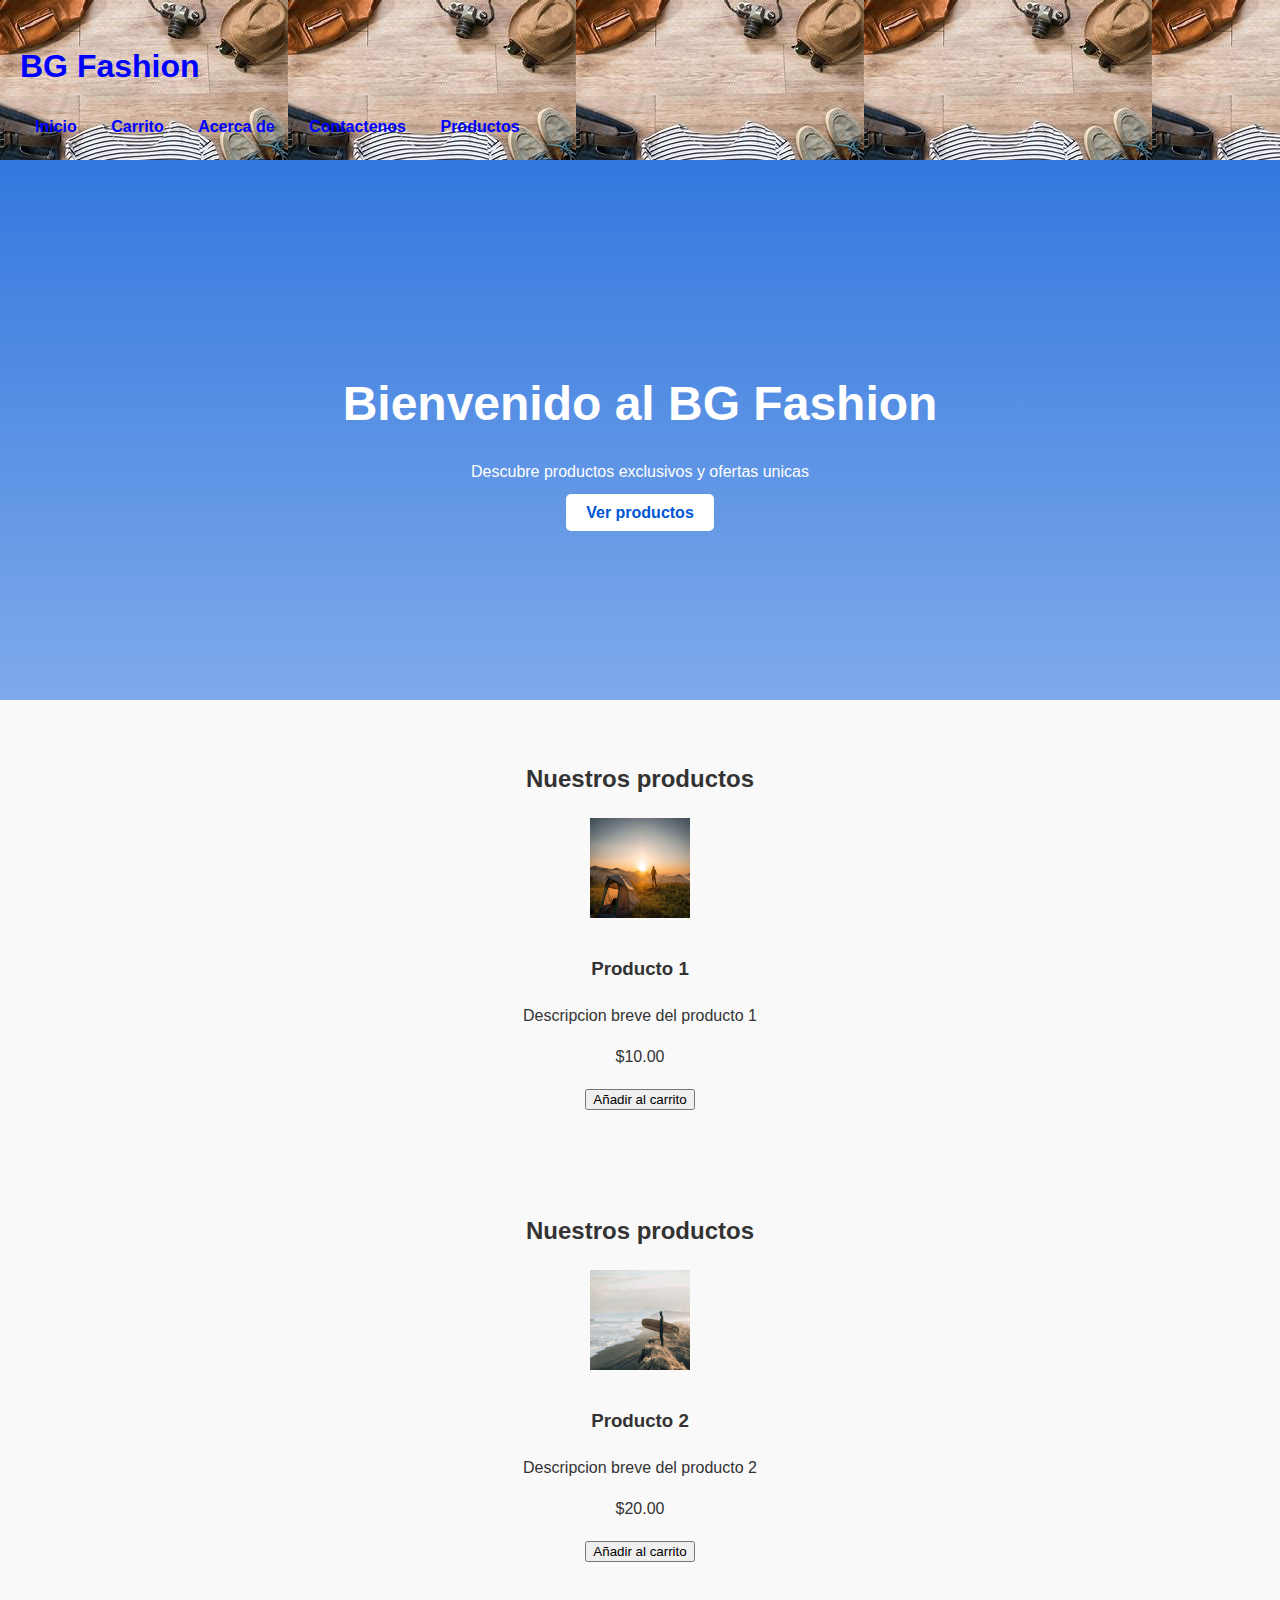
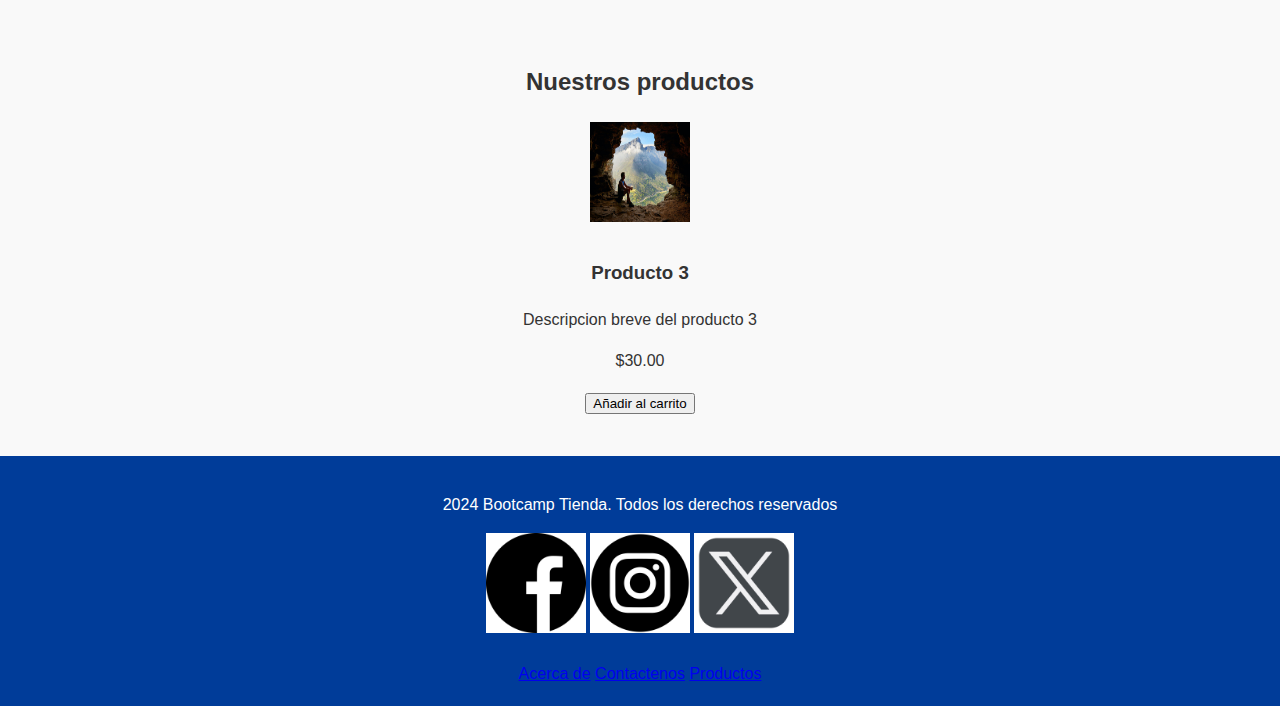
==== index.html @ 6d54215e "actualizar general" ====
<!DOCTYPE html>
<html lang="en">
<head>
    <meta charset="UTF-8">
    <meta name="viewport" content="width=device-width, initial-scale=1.0">
    <title>BG Fashion</title>
    <link rel="stylesheet" href="./assets/css/style.css">
</head>
 
<body>
    <header class="header">
        <div class="header-content">
        <h1>BG Fashion</h1>
            <nav>
                <a href="index.html">Inicio</a>
                <a href="carrito.html">Carrito</a>
                <a href="acerca.html">Acerca de</a>
                <a href="contacto.html">Contactenos</a>
                <a href="productos.html">Productos</a>
            </nav>
        </div>
 
    </header>
    <section class="hero">
        <div class="hero-content">
            <h1>Bienvenido al BG Fashion</h1>
            <p>Descubre productos exclusivos y ofertas unicas</p>
            <a href=".#productos" class="btn hero-btn">Ver productos</a>
        </div>
        <div class="hero-bg"></div>
    </section>
 
    <section class = "products" id ="productos">
        <h2>Nuestros productos</h2>
        <div class="product-list">
        <div class="produc">
        <img src="./assets/images/acampando.jpg" alt="Producto 1">
        <h3>Producto 1</h3>
        <p>Descripcion breve del producto 1</p>
        <p class="price">$10.00</p>
        <button class="add-to-cart" data-name ="Producto 1" data-price="10">Añadir al carrito</button>
        </div>
        </div>
    </section>
 
    <section class = "products" id ="productos">
        <h2>Nuestros productos</h2>
        <div class="product-list">
        <div class="produc">
        <img src="./assets/images/vista-de-playa.jpg" alt="Producto 2">
        <h3>Producto 2</h3>
        <p>Descripcion breve del producto 2</p>
        <p class="price">$20.00</p>
        <button class="add-to-cart" data-name ="Producto 2" data-price="20">Añadir al carrito</button>
        </div>
        </div>
    </section>
     
    <section class = "products" id ="productos">
            <h2>Nuestros productos</h2>
            <div class="product-list">
            <div class="produc">
            <img src="./assets/images/vista-montana-2.jpg" alt="Producto 3">
            <h3>Producto 3</h3>
            <p>Descripcion breve del producto 3</p>
            <p class="price">$30.00</p>
            <button class="add-to-cart" data-name ="Producto 3" data-price="30">Añadir al carrito</button>
            </div>
            </div>
    </section>
    <footer class="footer">
        <div class="footer-container">
            <p>2024 Bootcamp Tienda. Todos los derechos reservados</p>
            
            <a href="https://es-la.facebook.com/login/"><img src="./assets/images/facebook.jpeg" alt="facebook"></a>
            <a href="https://www.instagram.com/"><img src="./assets/images/instagram.jpeg" alt="Instagram"></a>
            <a href="https://x.com/__x"><img src="./assets/images/x.jpeg" alt="x"></a>
            <div class="footer-links">
                <a href="acerca.html">Acerca de</a>
                <a href="contacto.html">Contactenos</a>
                <a href="productos.html">Productos</a>
            </div>

        </div>

    </footer>
    <script src="./assets/js/script.js"></script>
</body>
</html>
---- assets/css/style.css ----
body {
  font-family: Arial, sans-serif;
  line-height: 1.6;
  margin: 0;
  padding: 0;
  color: #333;
}
 
header {
  /*background: #0056d6;*/
  background-image: url("/assets/images/fondo-ropa.jpeg");
      color: blue;
  padding: 20px;
  display: flex;
  justify-content: space-between;
  align-items: center;
}
 
header nav a {
  color: blue;
  text-decoration: none;
  margin: 0 15px;
  font-weight: bold;
}
 
header nav a:hover {
  text-decoration: underline;
}
 
/* Hero Section */
.hero {
  position: relative;
  text-align: center;
  color: white;
  height: 60vh;
  display: flex;
  align-items: center;
  justify-content: center;
  background: linear-gradient(to bottom, rgba(0, 86, 214, 0.8), rgba(0, 86, 214, 0.5)), url('hero-bg.jpg');
  background-size: cover;
  background-position: center;
}
 
.hero-content {
  z-index: 2;
}
 
.hero h1 {
  font-size: 3rem;
  margin-bottom: 10px;
}
 
.hero-btn {
  background: white;
  color: #0056d6;
  padding: 10px 20px;
  text-decoration: none;
  font-weight: bold;
  border-radius: 5px;
  transition: 0.3s ease;
}
 
.hero-btn:hover {
  background: #003c99;
  color: white;
}
 
/* Products Section */
.products {
  background: #f9f9f9;
  padding: 40px;
  text-align: center;
}
 
.product-list {
  display: flex;
  justify-content: space-around;
  gap: 20px;
  flex-wrap: wrap;
}
 
.product {
  background: white;
  padding: 20px;
  border: 1px solid #ddd;
  border-radius: 8px;
  box-shadow: 0 4px 8px rgba(0, 0, 0, 0.1);
  width: 30%;
}
 
.product img {
  width: 100%;
  border-radius: 8px;
}
 
.product button {
  background: #0056d6;
  color: white;
  border: none;
  padding: 10px 15px;
  border-radius: 5px;
  cursor: pointer;
  transition: 0.3s ease;
}
 
.product button:hover {
  background: #003c99;
}
 
/* Features Section */
.features {
  padding: 40px;
  background: #fff;
  text-align: center;
}
 
.feature-list {
  display: flex;
  justify-content: space-around;
  gap: 20px;
}
 
.feature {
  flex: 1;
  text-align: center;
  padding: 20px;
}
 
.feature img {
  width: 80px;
  height: 80px;
  margin-bottom: 10px;
}

img{
  width: 100px;
  height: 100px;
  margin-bottom: 10px;
}
.footer{
  background-color: #003c99;
  color: white;
  text-align: center;
  padding: 20px 10px;
}
 
.footer-container{
  max-width: 1200px;
  margin: 0 auto
}
 
.social-icons img{
 
  width: 30px;
  height: 30px;
  margin: 0 10 px;
}
 
.footer-links {
  margin-top: 10px;
}
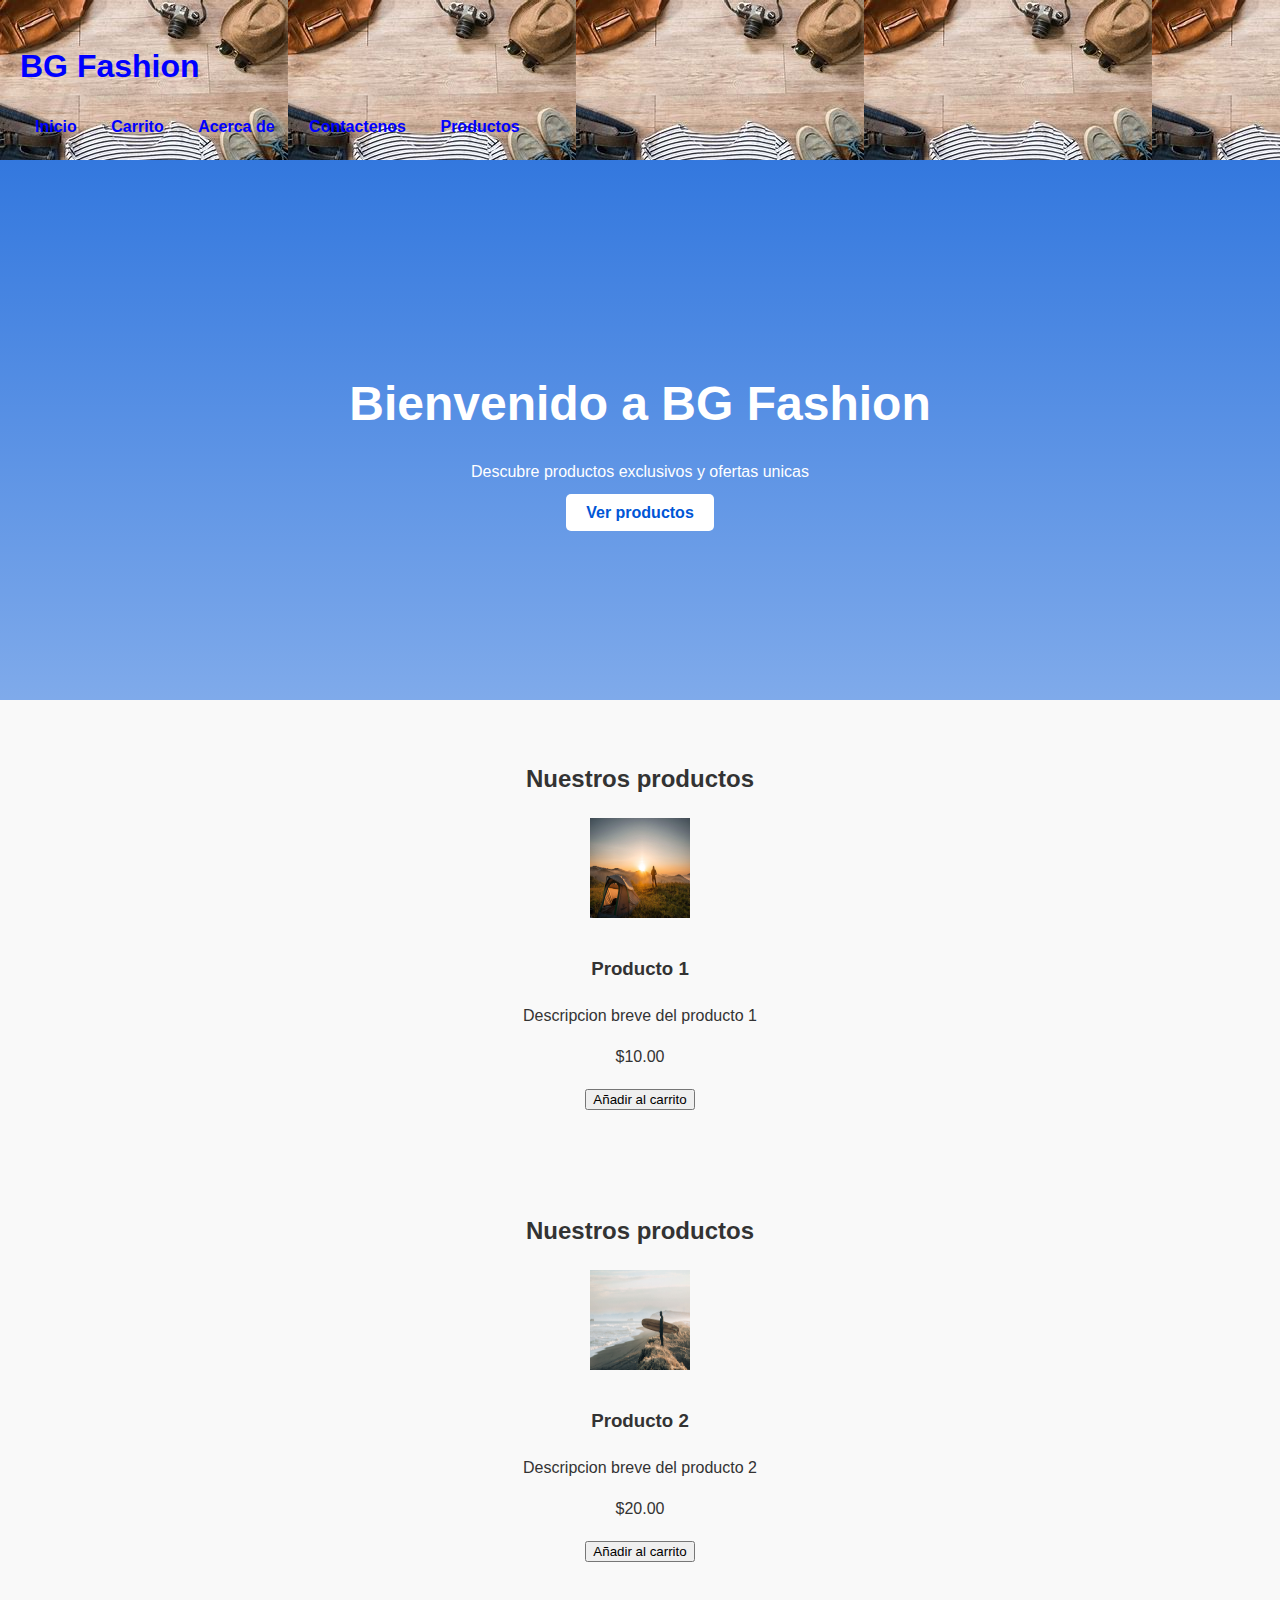
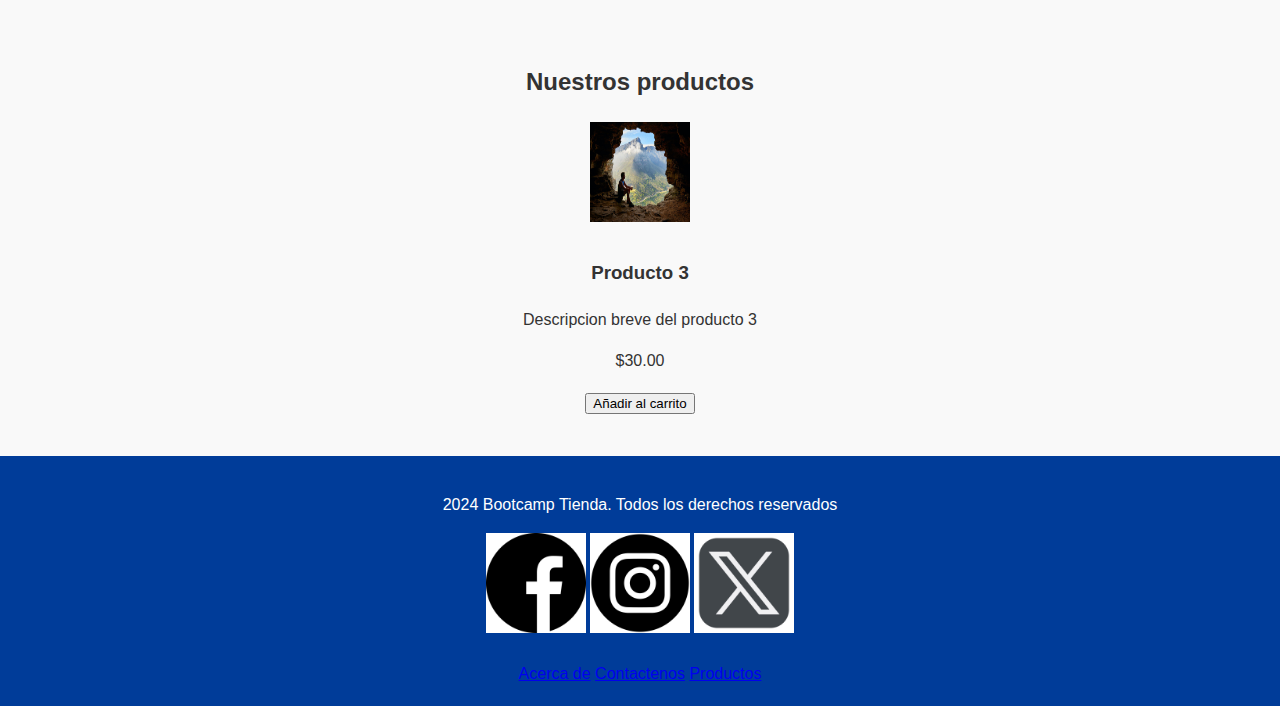
==== commit 3c4e6673: "Imagenes principal" ====
--- a/index.html
+++ b/index.html
@@ -23,7 +23,7 @@
     </header>
     <section class="hero">
         <div class="hero-content">
-            <h1>Bienvenido al BG Fashion</h1>
+            <h1>Bienvenido a BG Fashion</h1>
             <p>Descubre productos exclusivos y ofertas unicas</p>
             <a href=".#productos" class="btn hero-btn">Ver productos</a>
         </div>
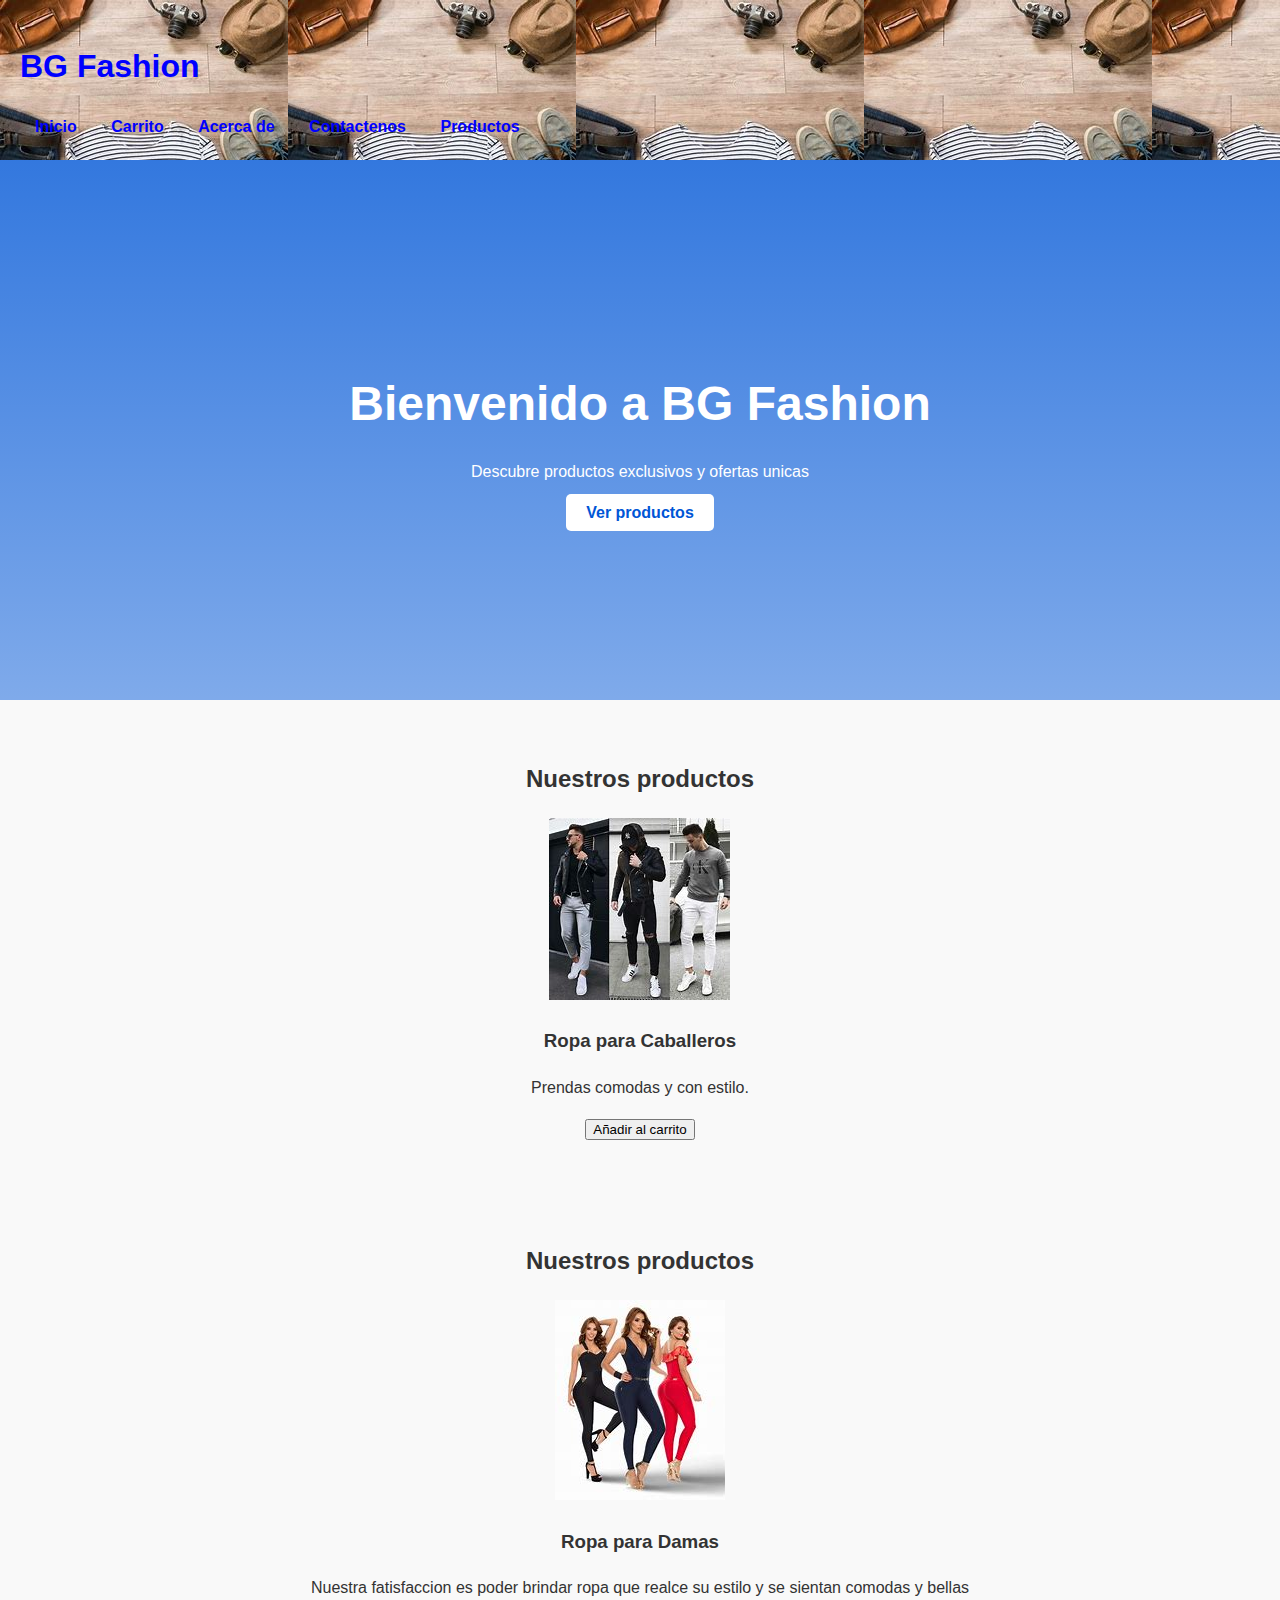
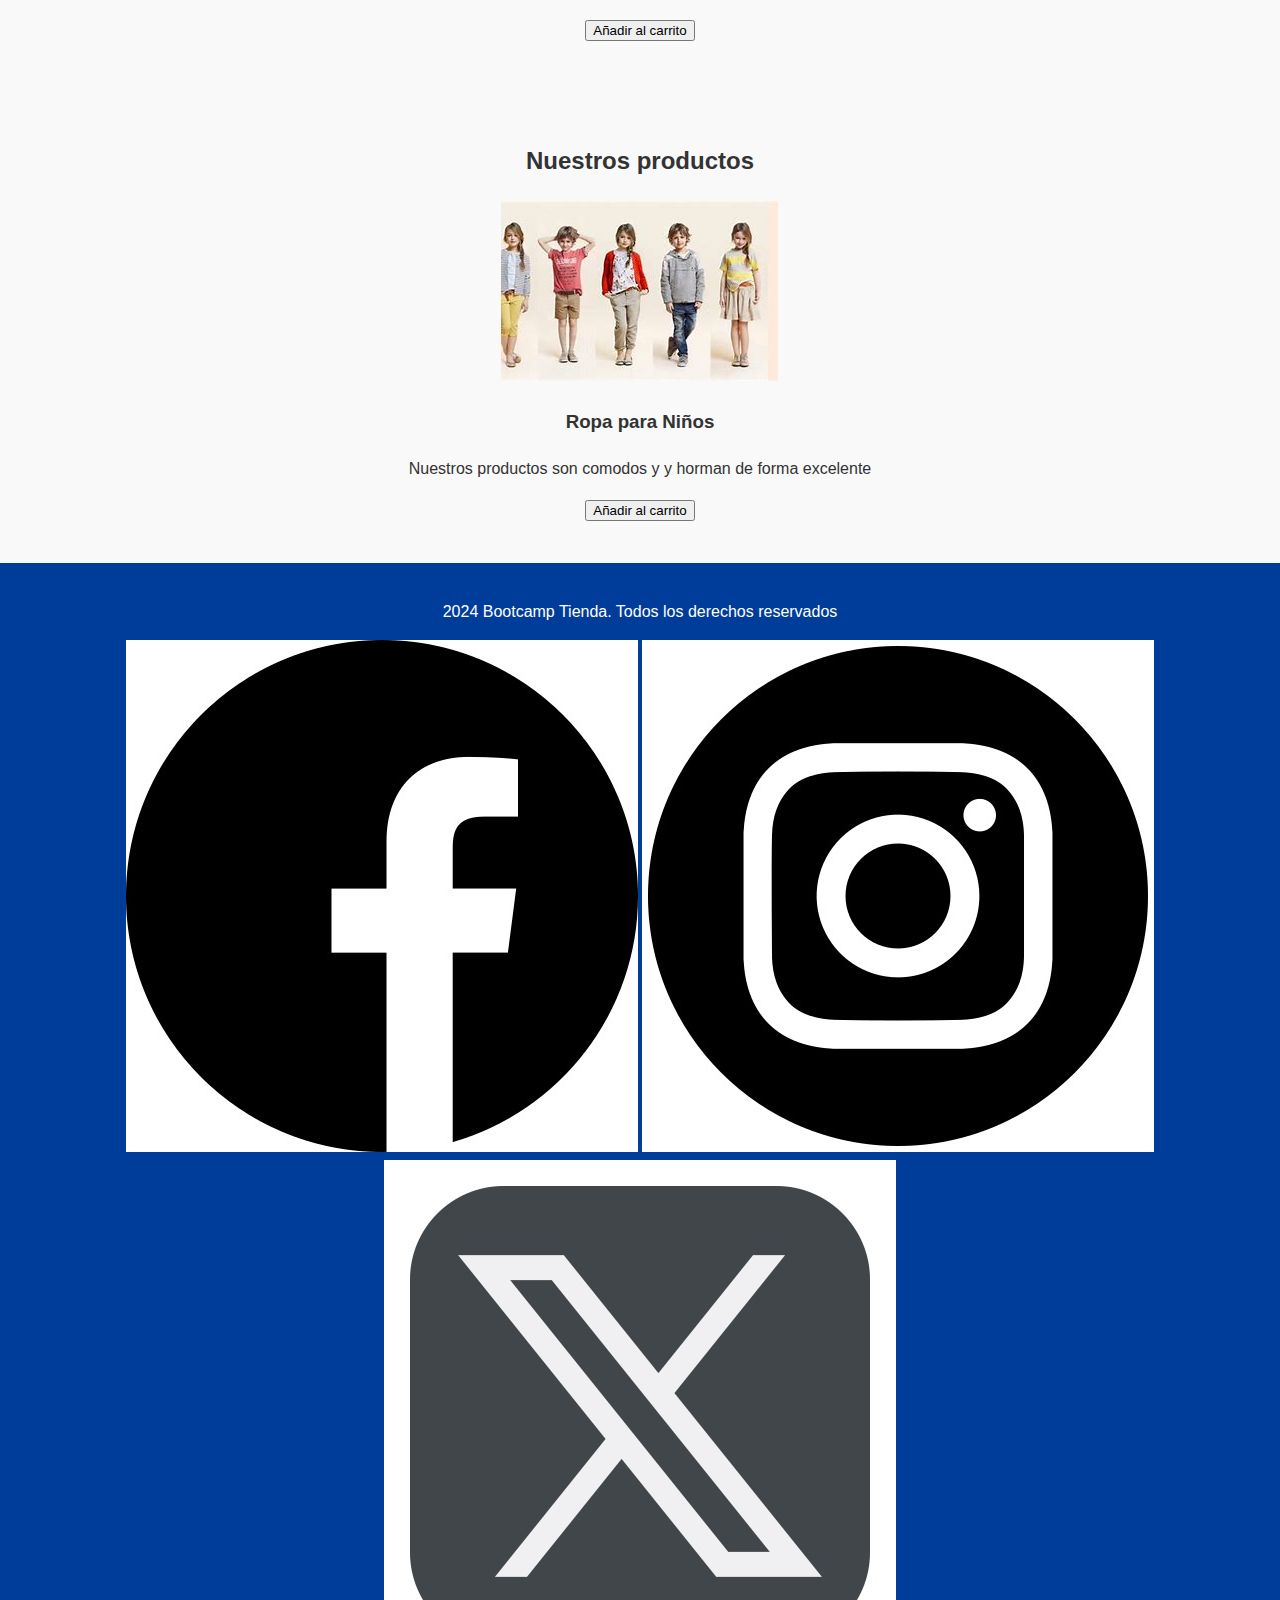
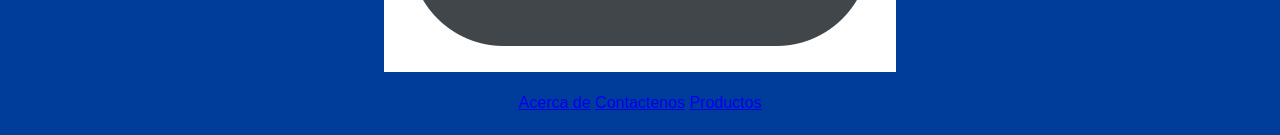
==== commit 4d6da2c8: "actualizar pincipal" ====
--- a/index.html
+++ b/index.html
@@ -34,10 +34,10 @@
         <h2>Nuestros productos</h2>
         <div class="product-list">
         <div class="produc">
-        <img src="./assets/images/acampando.jpg" alt="Producto 1">
-        <h3>Producto 1</h3>
-        <p>Descripcion breve del producto 1</p>
-        <p class="price">$10.00</p>
+        <img src="./assets/images/ropa-caballero.jpeg" alt="Producto 1">
+        <h3>Ropa para Caballeros</h3>
+        <p>Prendas comodas y con estilo.</p>
+       
         <button class="add-to-cart" data-name ="Producto 1" data-price="10">Añadir al carrito</button>
         </div>
         </div>
@@ -47,10 +47,10 @@
         <h2>Nuestros productos</h2>
         <div class="product-list">
         <div class="produc">
-        <img src="./assets/images/vista-de-playa.jpg" alt="Producto 2">
-        <h3>Producto 2</h3>
-        <p>Descripcion breve del producto 2</p>
-        <p class="price">$20.00</p>
+        <img src="./assets/images/ropa-dama.jpeg" alt="Producto 2">
+        <h3>Ropa para Damas</h3>
+        <p>Nuestra fatisfaccion es poder brindar ropa que realce su estilo y se sientan comodas y bellas</p>
+       
         <button class="add-to-cart" data-name ="Producto 2" data-price="20">Añadir al carrito</button>
         </div>
         </div>
@@ -60,10 +60,10 @@
             <h2>Nuestros productos</h2>
             <div class="product-list">
             <div class="produc">
-            <img src="./assets/images/vista-montana-2.jpg" alt="Producto 3">
-            <h3>Producto 3</h3>
-            <p>Descripcion breve del producto 3</p>
-            <p class="price">$30.00</p>
+            <img src="./assets/images/ropa-niños.jpeg" alt="Producto 3">
+            <h3>Ropa para Niños</h3>
+            <p>Nuestros productos son comodos y y horman de forma excelente</p>
+            
             <button class="add-to-cart" data-name ="Producto 3" data-price="30">Añadir al carrito</button>
             </div>
             </div>
--- a/assets/css/style.css
+++ b/assets/css/style.css
@@ -132,11 +132,7 @@
   margin-bottom: 10px;
 }
 
-img{
-  width: 100px;
-  height: 100px;
-  margin-bottom: 10px;
-}
+
 .footer{
   background-color: #003c99;
   color: white;
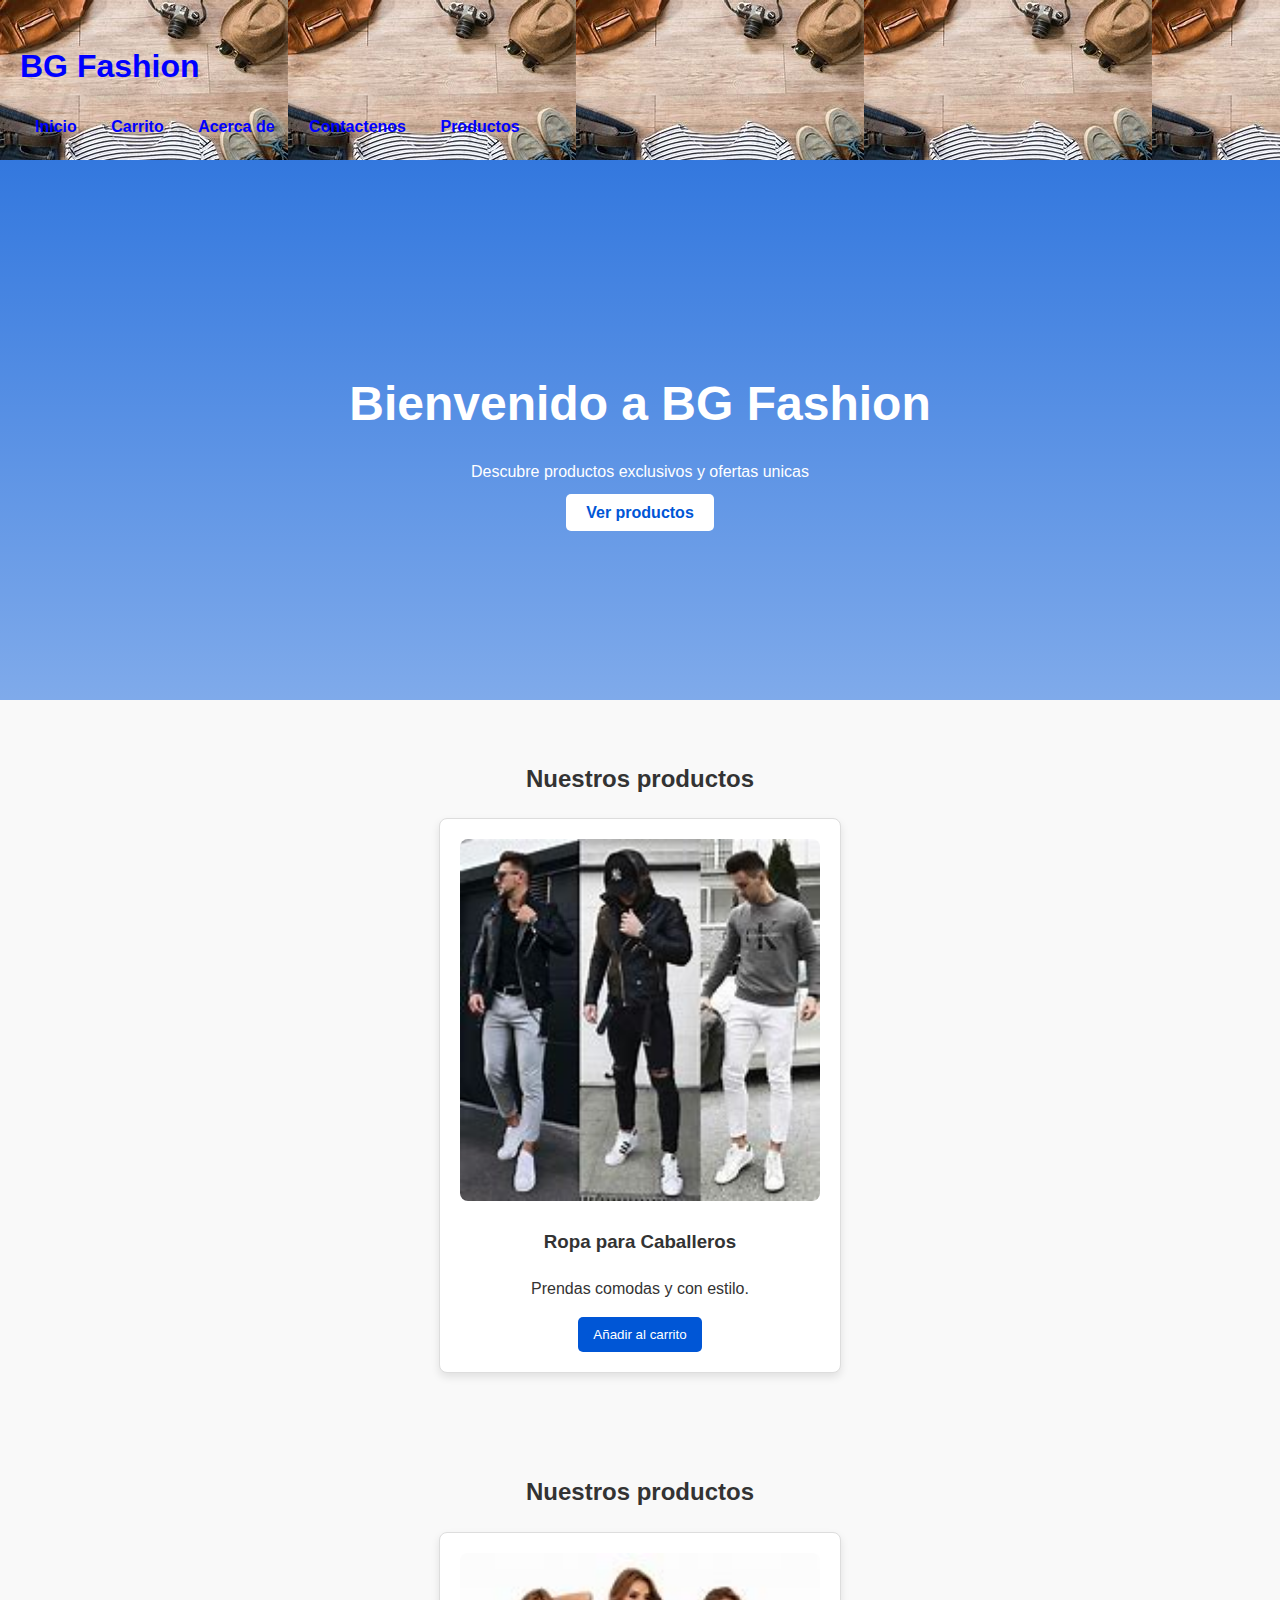
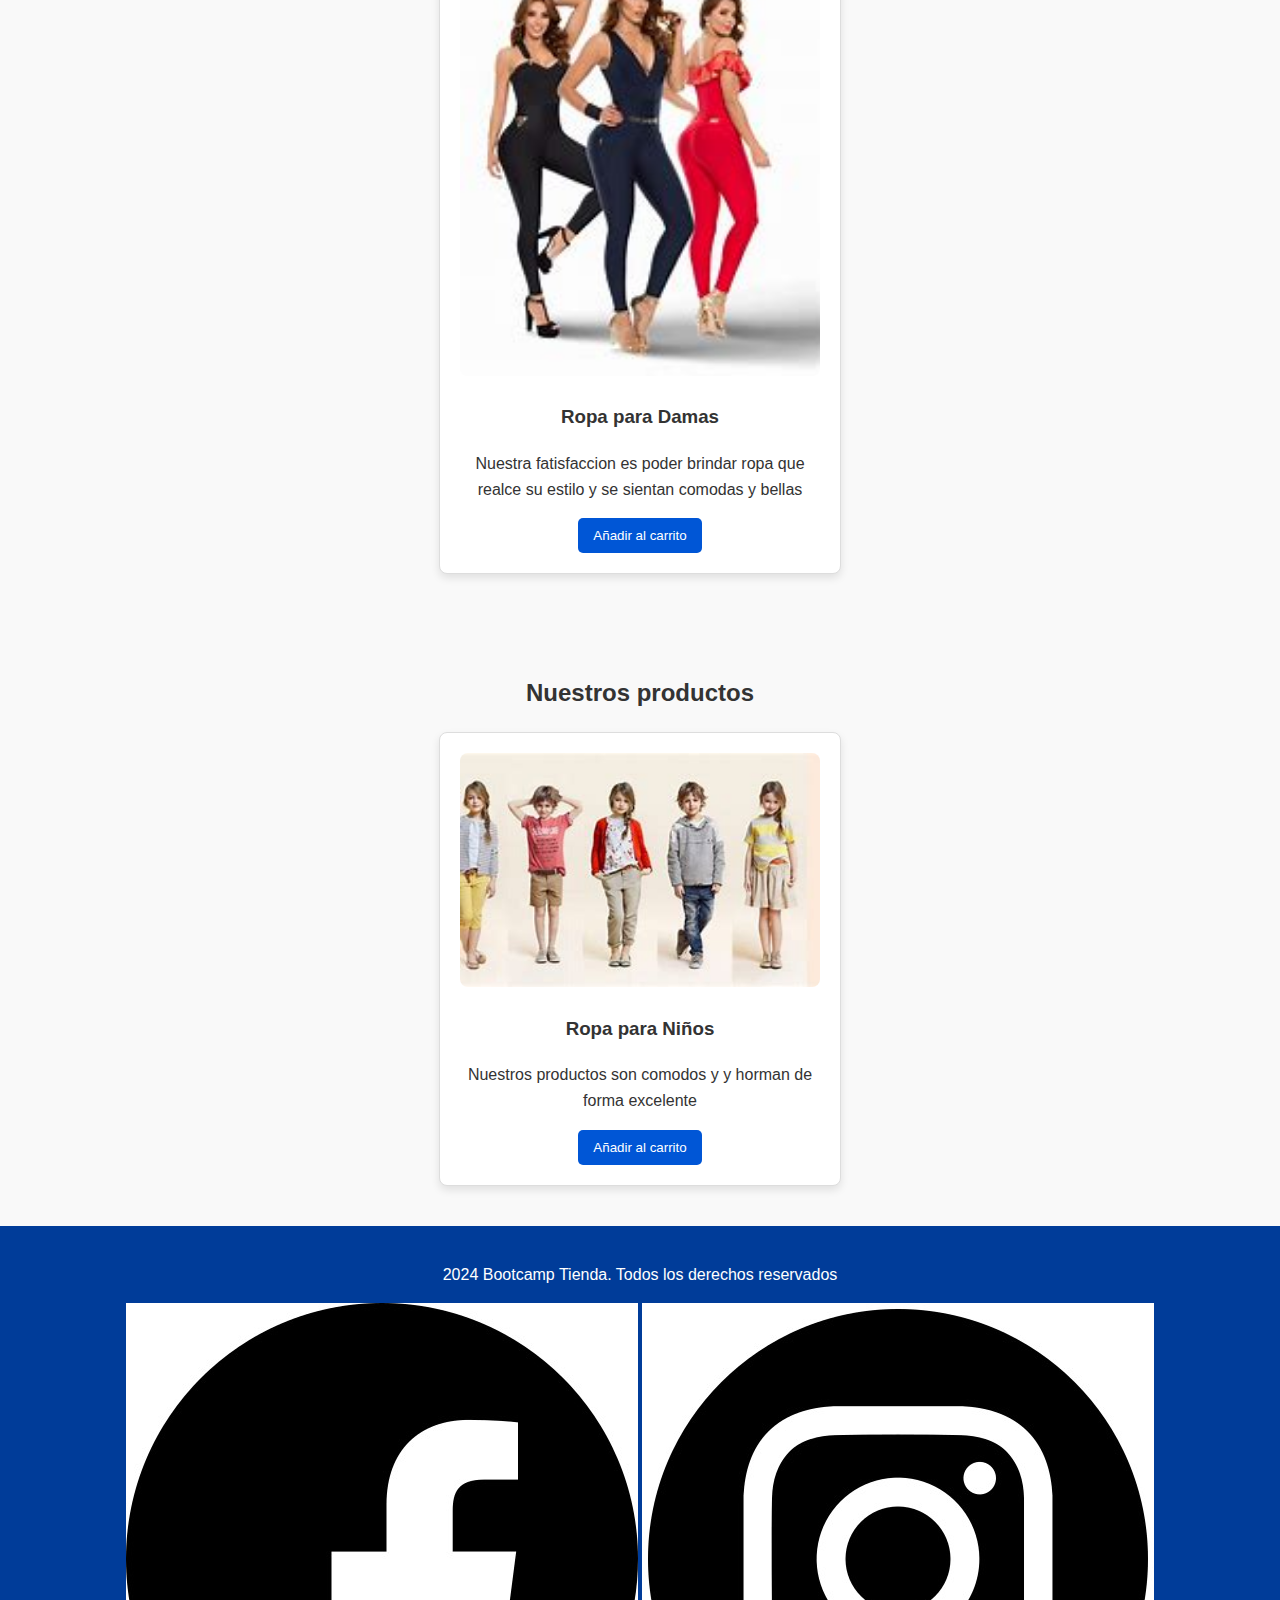
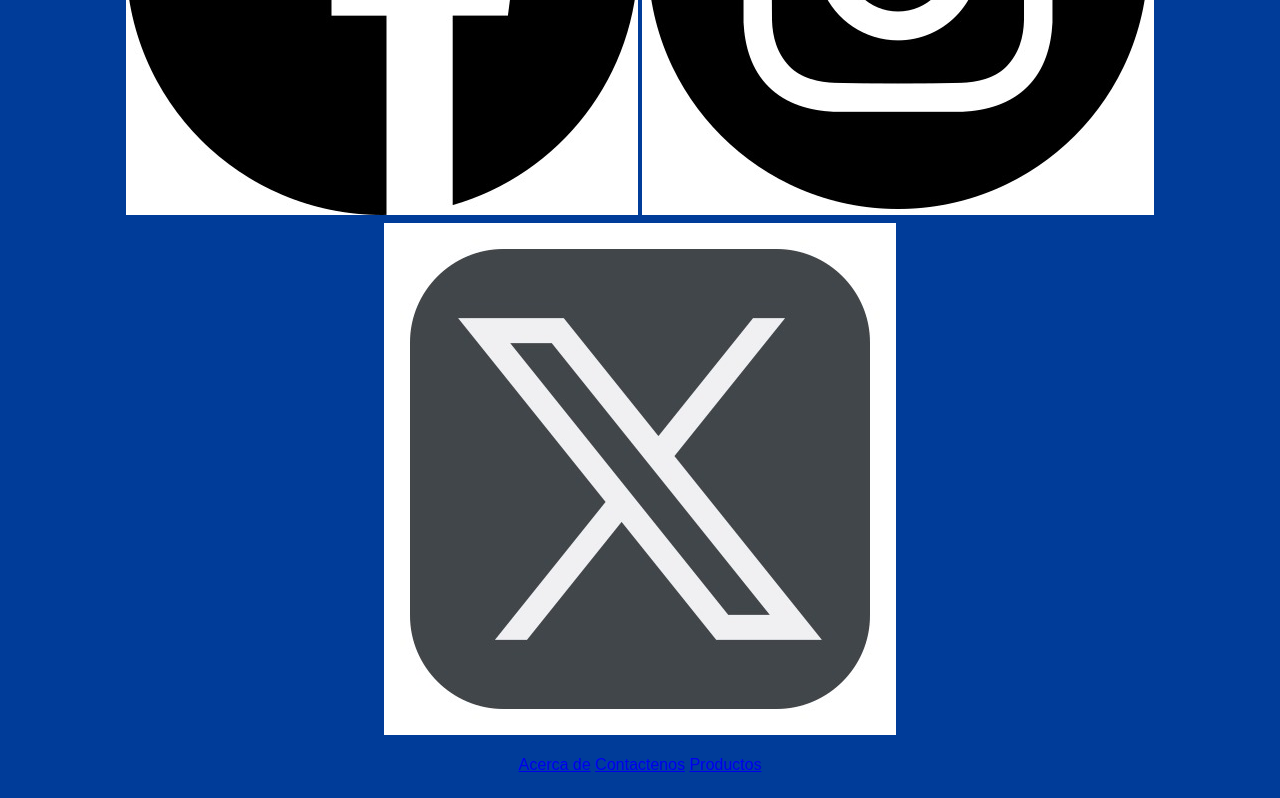
==== commit a856fff1: "actualiza css" ====
--- a/index.html
+++ b/index.html
@@ -33,20 +33,20 @@
     <section class = "products" id ="productos">
         <h2>Nuestros productos</h2>
         <div class="product-list">
-        <div class="produc">
-        <img src="./assets/images/ropa-caballero.jpeg" alt="Producto 1">
-        <h3>Ropa para Caballeros</h3>
-        <p>Prendas comodas y con estilo.</p>
-       
-        <button class="add-to-cart" data-name ="Producto 1" data-price="10">Añadir al carrito</button>
-        </div>
+            <div class="product">
+            <img src="./assets/images/ropa-caballero.jpeg" alt="Producto 1">
+            <h3>Ropa para Caballeros</h3>
+            <p>Prendas comodas y con estilo.</p>
+        
+            <button class="add-to-cart" data-name ="Producto 1" data-price="10">Añadir al carrito</button>
+            </div>
         </div>
     </section>
  
     <section class = "products" id ="productos">
         <h2>Nuestros productos</h2>
         <div class="product-list">
-        <div class="produc">
+        <div class="product">
         <img src="./assets/images/ropa-dama.jpeg" alt="Producto 2">
         <h3>Ropa para Damas</h3>
         <p>Nuestra fatisfaccion es poder brindar ropa que realce su estilo y se sientan comodas y bellas</p>
@@ -59,7 +59,7 @@
     <section class = "products" id ="productos">
             <h2>Nuestros productos</h2>
             <div class="product-list">
-            <div class="produc">
+            <div class="product">
             <img src="./assets/images/ropa-niños.jpeg" alt="Producto 3">
             <h3>Ropa para Niños</h3>
             <p>Nuestros productos son comodos y y horman de forma excelente</p>
--- a/assets/css/style.css
+++ b/assets/css/style.css
@@ -126,11 +126,7 @@
   padding: 20px;
 }
  
-.feature img {
-  width: 80px;
-  height: 80px;
-  margin-bottom: 10px;
-}
+
 
 
 .footer{
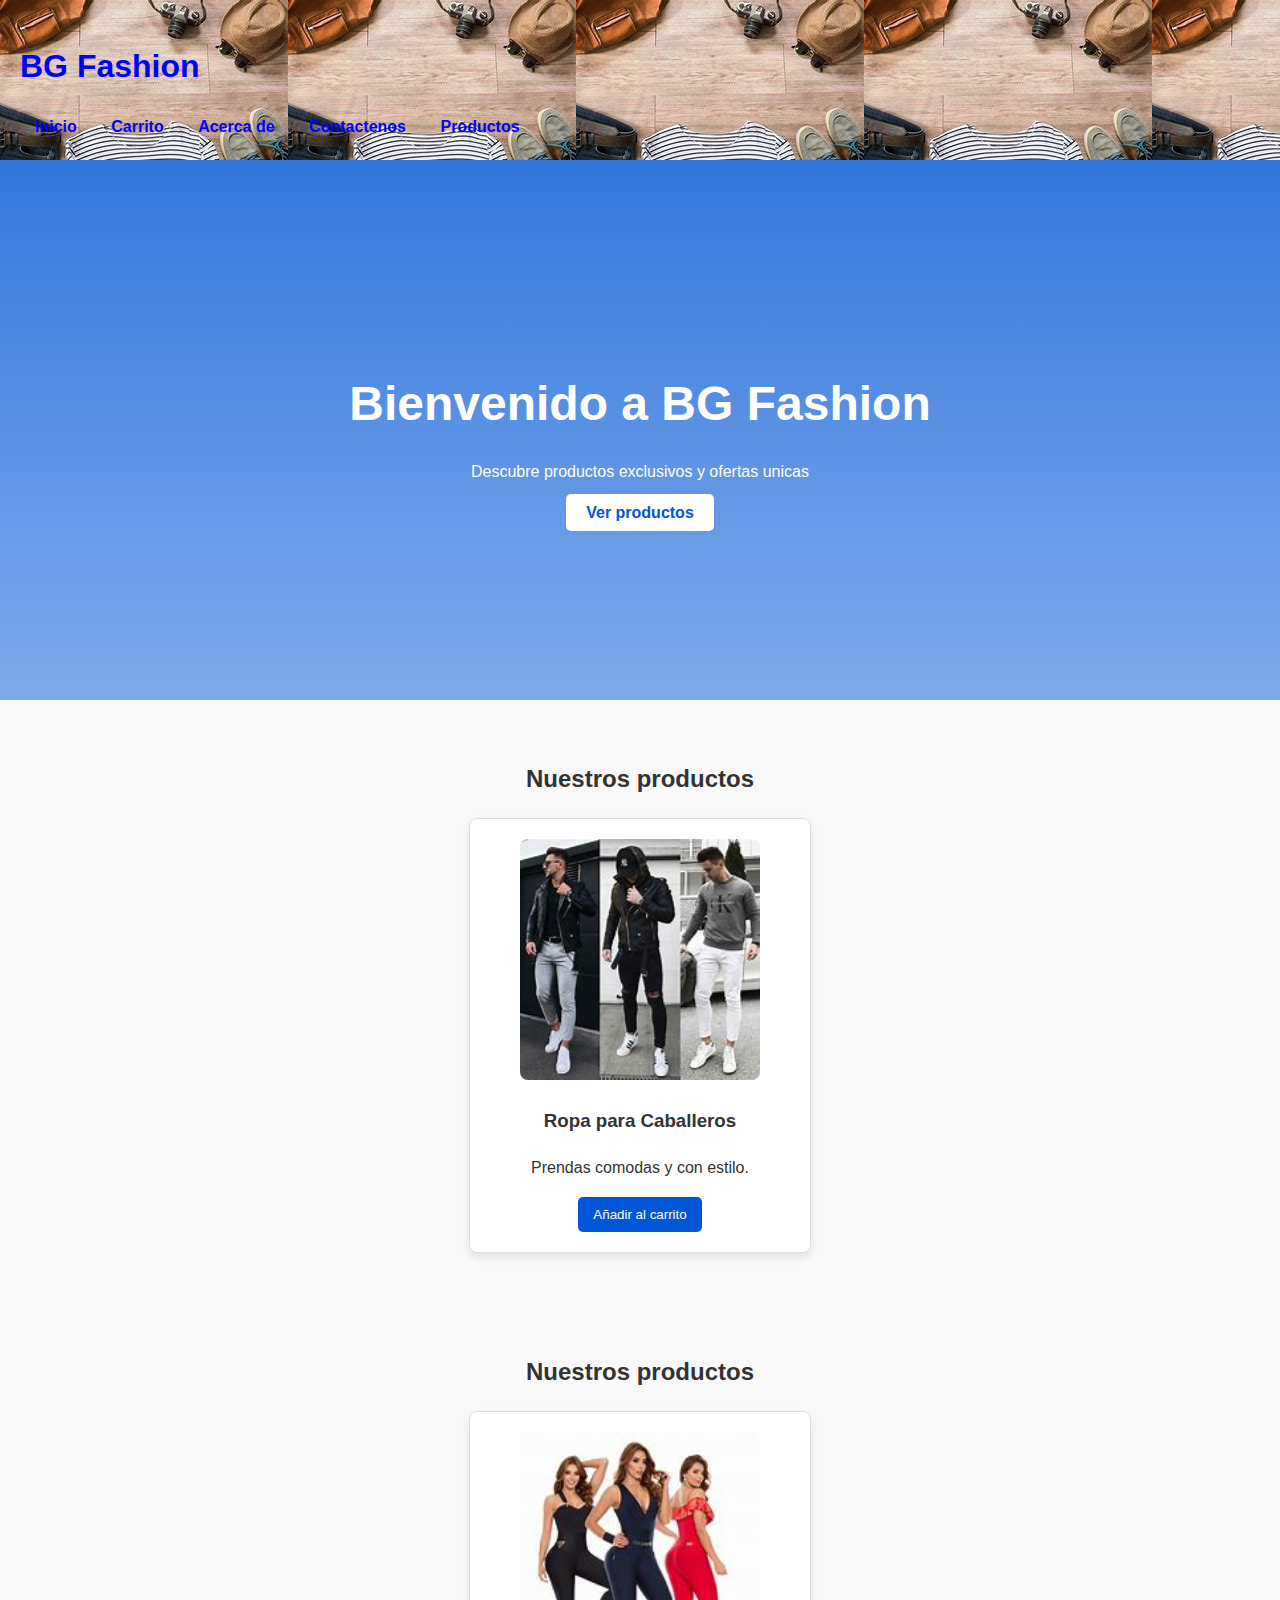
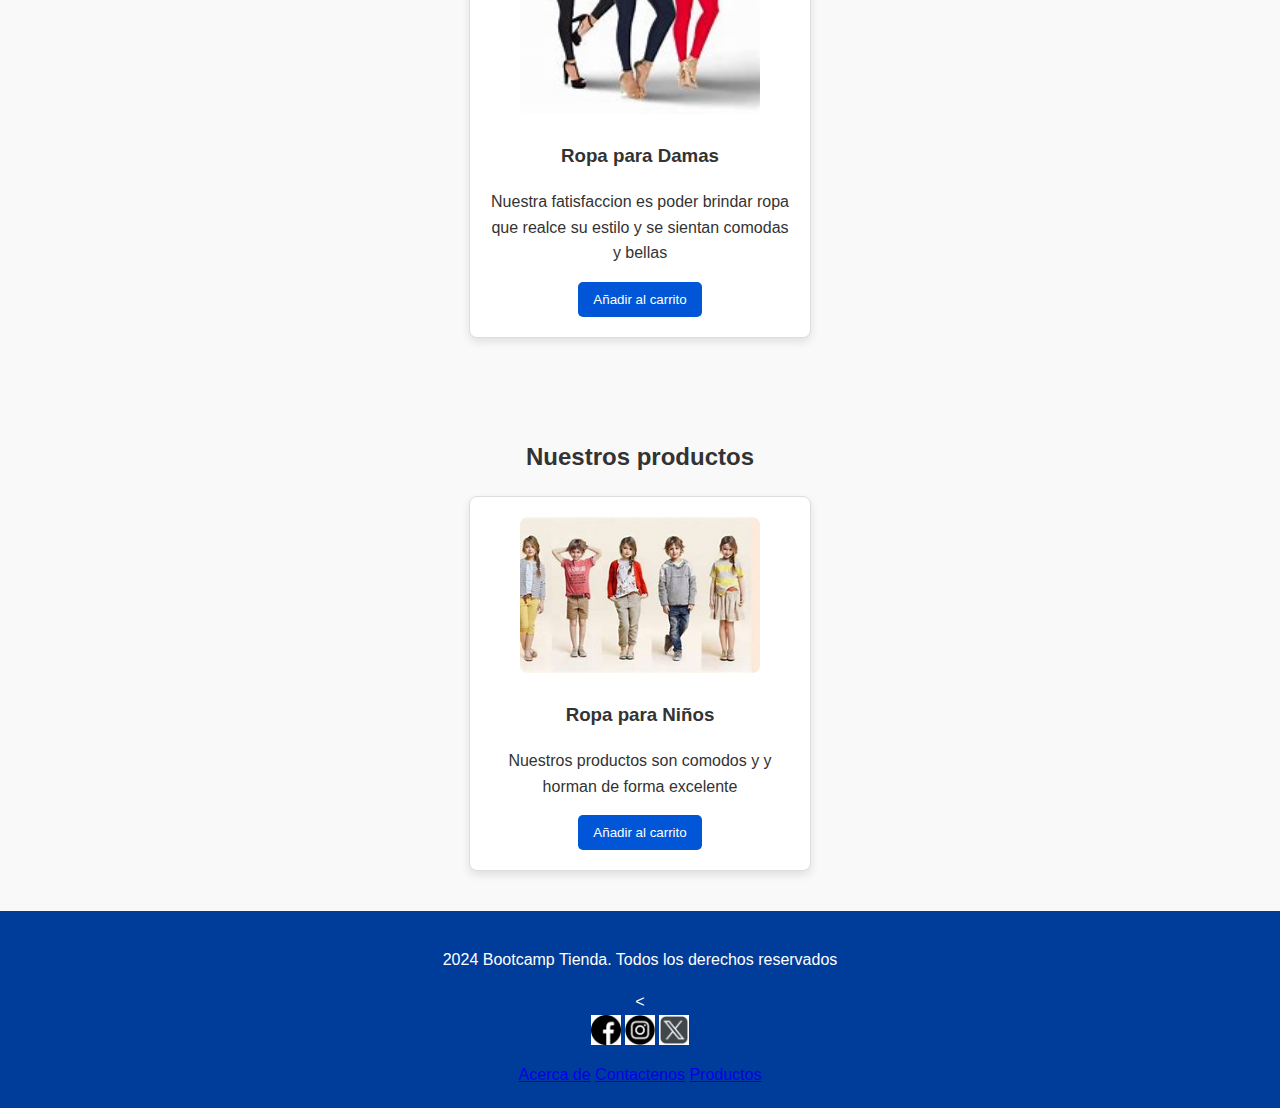
==== commit 857a5d9b: "actualizar css" ====
--- a/index.html
+++ b/index.html
@@ -72,9 +72,11 @@
         <div class="footer-container">
             <p>2024 Bootcamp Tienda. Todos los derechos reservados</p>
             
-            <a href="https://es-la.facebook.com/login/"><img src="./assets/images/facebook.jpeg" alt="facebook"></a>
-            <a href="https://www.instagram.com/"><img src="./assets/images/instagram.jpeg" alt="Instagram"></a>
-            <a href="https://x.com/__x"><img src="./assets/images/x.jpeg" alt="x"></a>
+            <<div class="social-icons">
+                <a href="https://es-la.facebook.com/login/"><img src="./assets/images/facebook.jpeg" alt="facebook"></a>
+                <a href="https://www.instagram.com/"><img src="./assets/images/instagram.jpeg" alt="Instagram"></a>
+                <a href="https://x.com/__x"><img src="./assets/images/x.jpeg" alt="x"></a>
+              </div>
             <div class="footer-links">
                 <a href="acerca.html">Acerca de</a>
                 <a href="contacto.html">Contactenos</a>
--- a/assets/css/style.css
+++ b/assets/css/style.css
@@ -85,11 +85,11 @@
   border: 1px solid #ddd;
   border-radius: 8px;
   box-shadow: 0 4px 8px rgba(0, 0, 0, 0.1);
-  width: 30%;
+  width: 25%;
 }
  
 .product img {
-  width: 100%;
+  width: 80%;
   border-radius: 8px;
 }
  
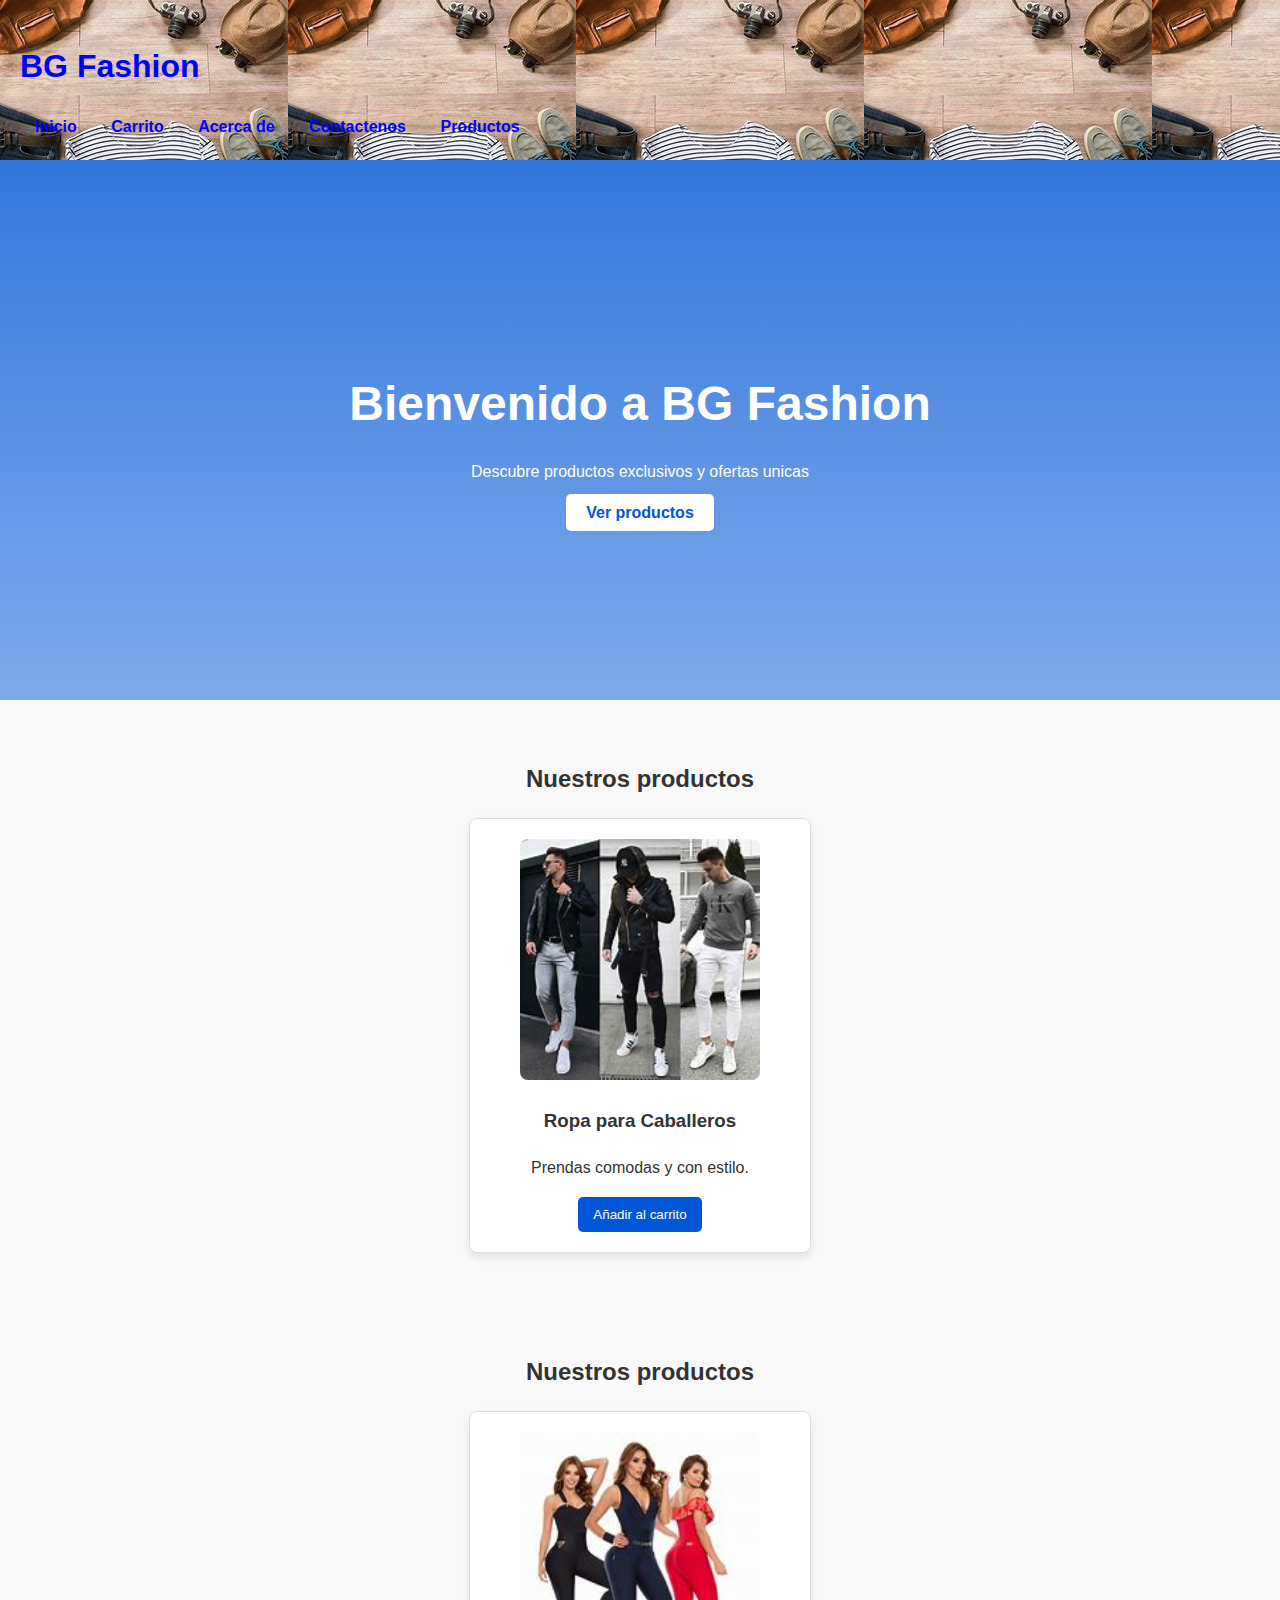
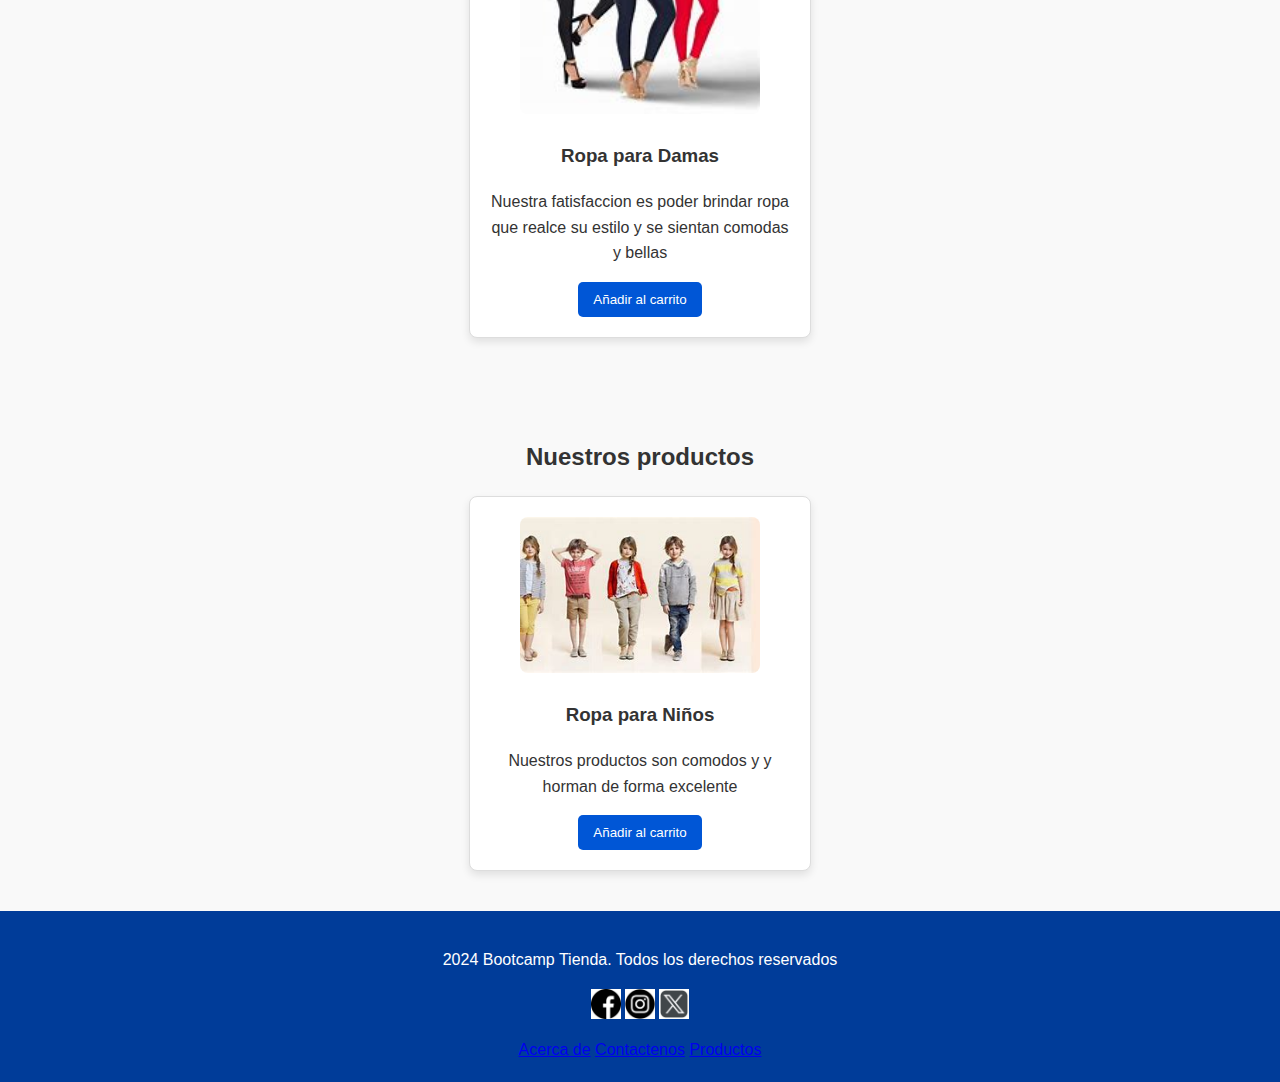
==== commit 14b649a5: "actualizar pp" ====
--- a/index.html
+++ b/index.html
@@ -72,7 +72,7 @@
         <div class="footer-container">
             <p>2024 Bootcamp Tienda. Todos los derechos reservados</p>
             
-            <<div class="social-icons">
+            <div class="social-icons">
                 <a href="https://es-la.facebook.com/login/"><img src="./assets/images/facebook.jpeg" alt="facebook"></a>
                 <a href="https://www.instagram.com/"><img src="./assets/images/instagram.jpeg" alt="Instagram"></a>
                 <a href="https://x.com/__x"><img src="./assets/images/x.jpeg" alt="x"></a>
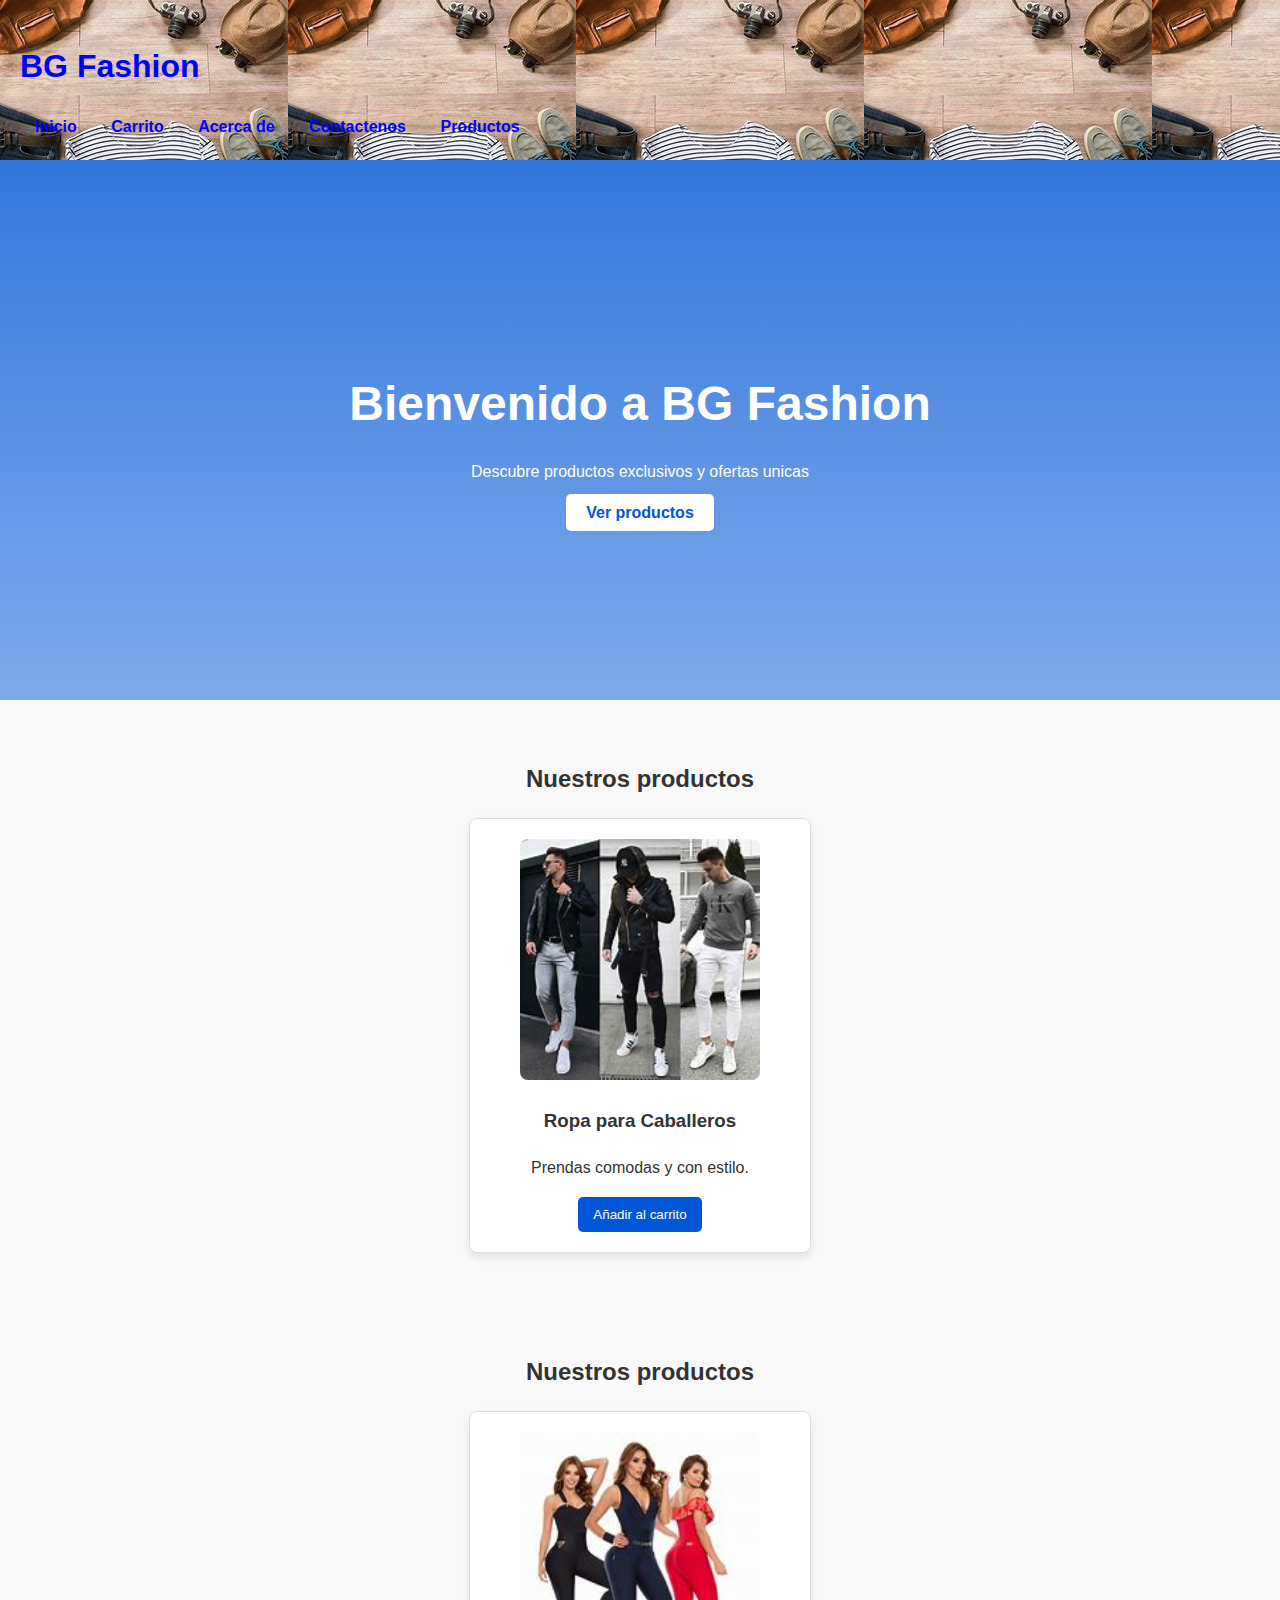
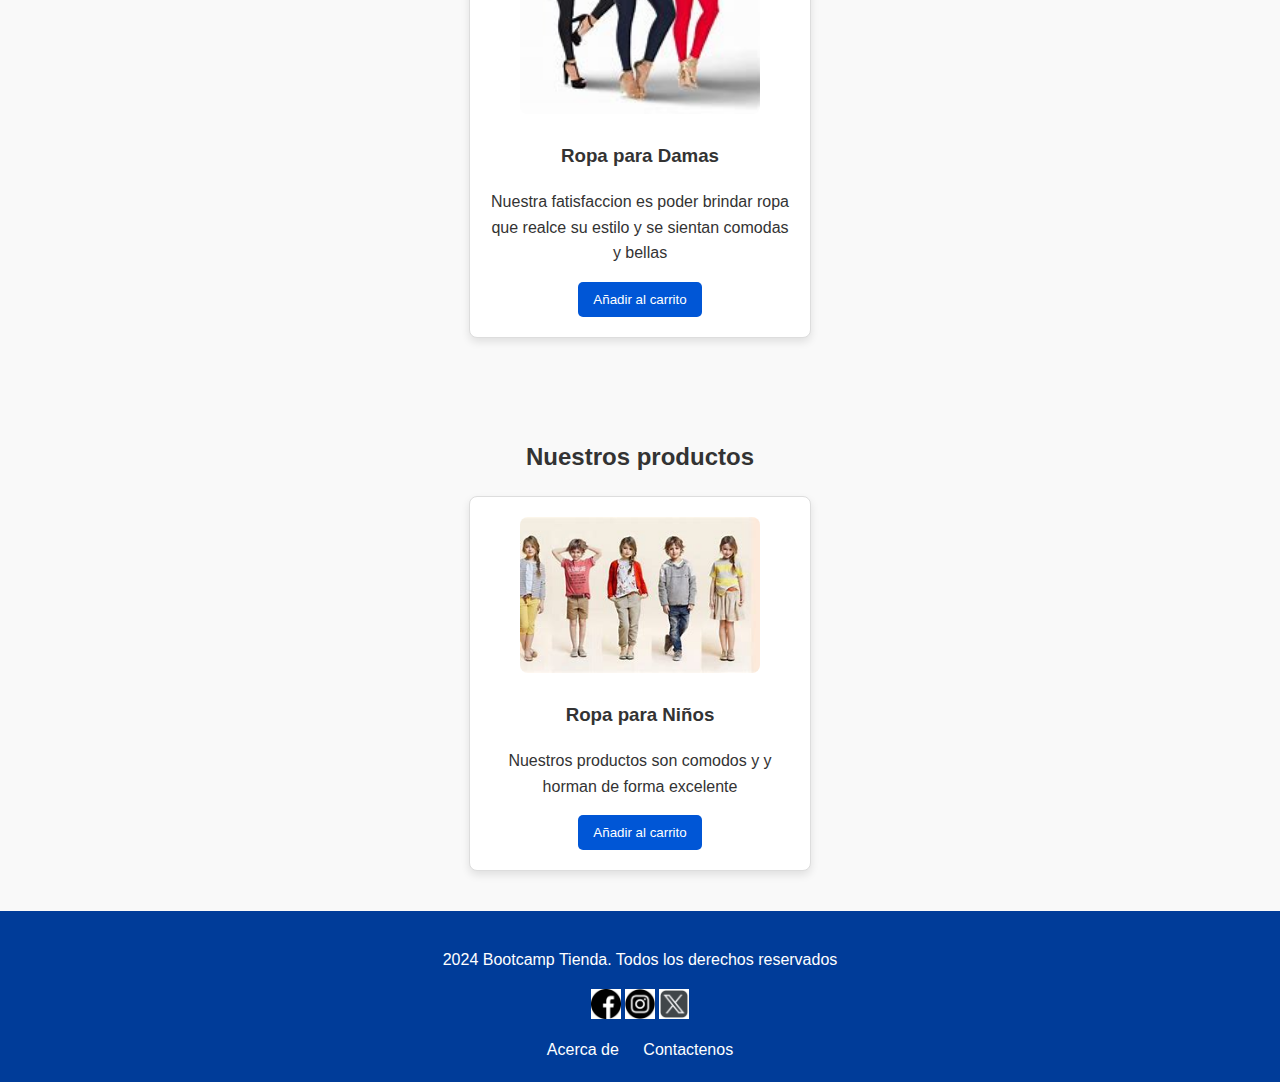
==== commit ca105cd9: "actualizacion footer" ====
--- a/index.html
+++ b/index.html
@@ -80,7 +80,6 @@
             <div class="footer-links">
                 <a href="acerca.html">Acerca de</a>
                 <a href="contacto.html">Contactenos</a>
-                <a href="productos.html">Productos</a>
             </div>
 
         </div>
--- a/assets/css/style.css
+++ b/assets/css/style.css
@@ -151,5 +151,10 @@
 .footer-links {
   margin-top: 10px;
 }
+.footer-links a {
+  color: white;
+  text-decoration: none;
+  margin: 0 10px;
+}
  
  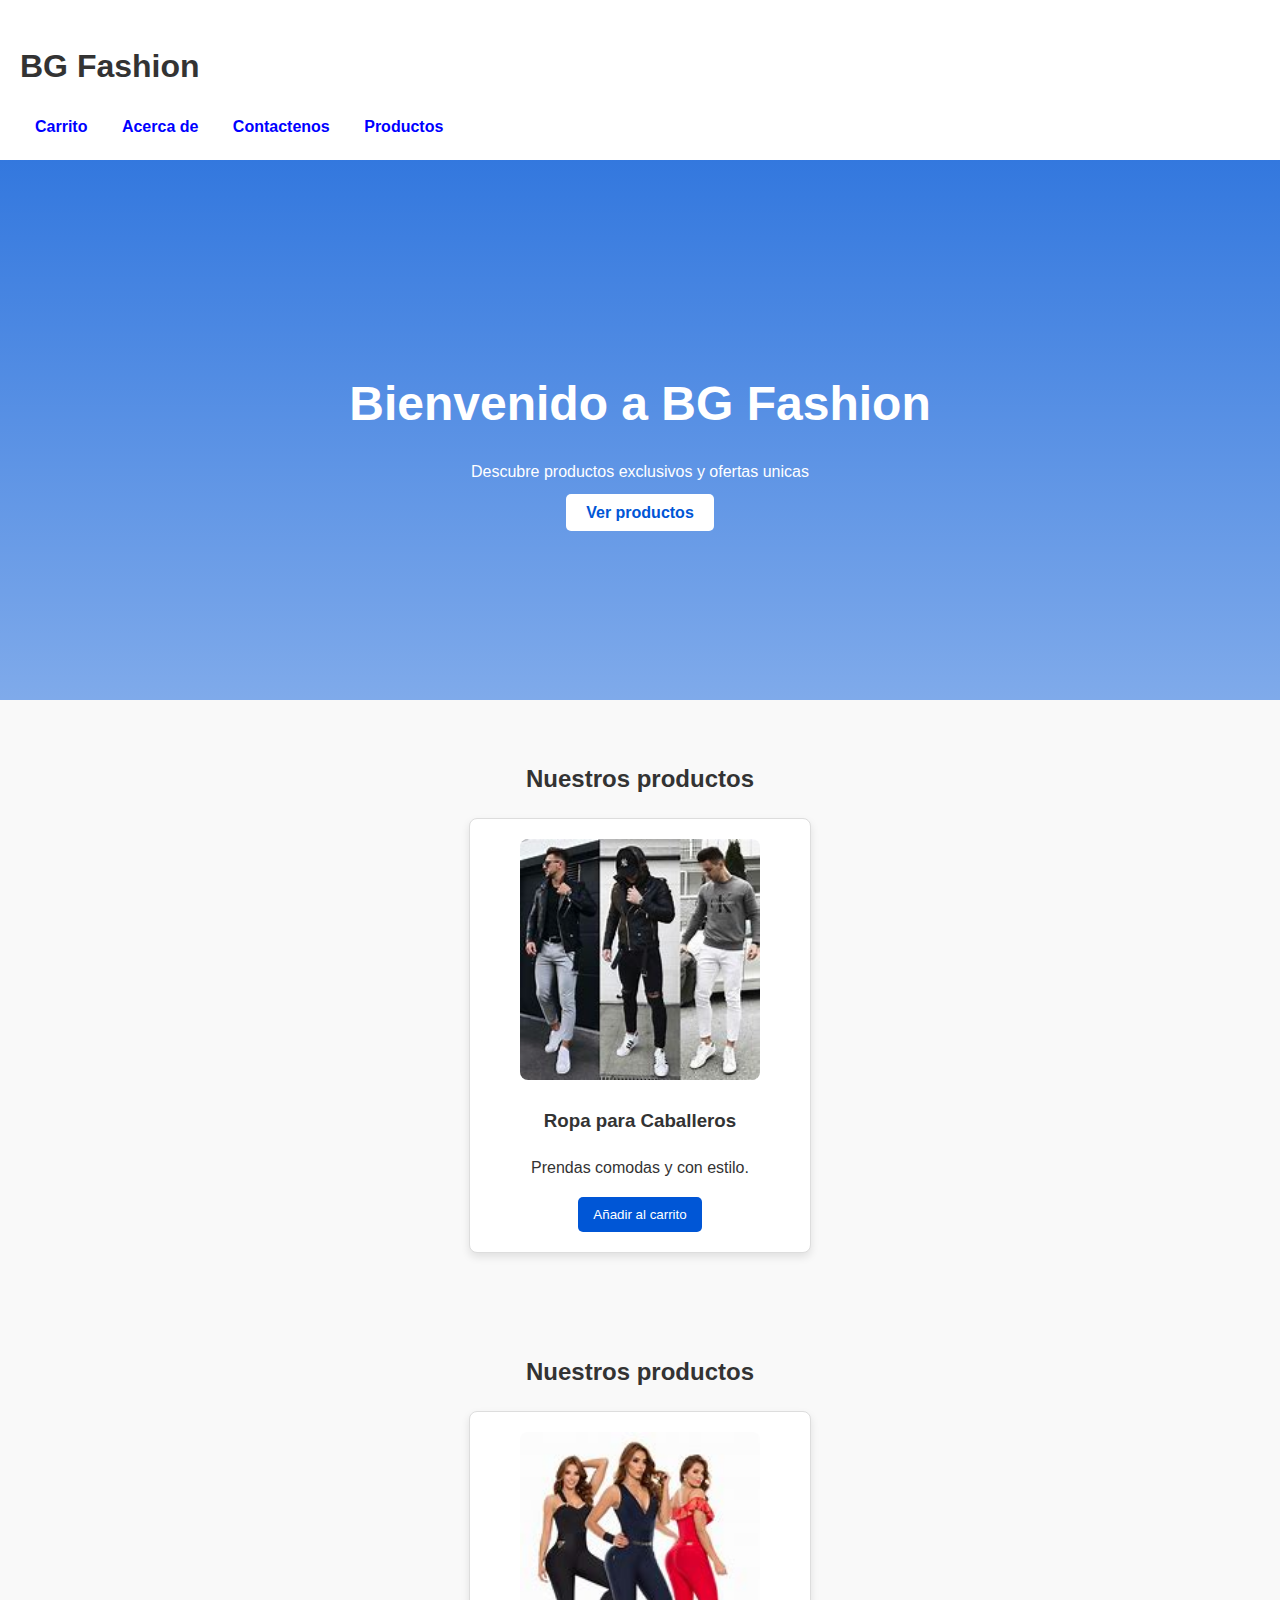
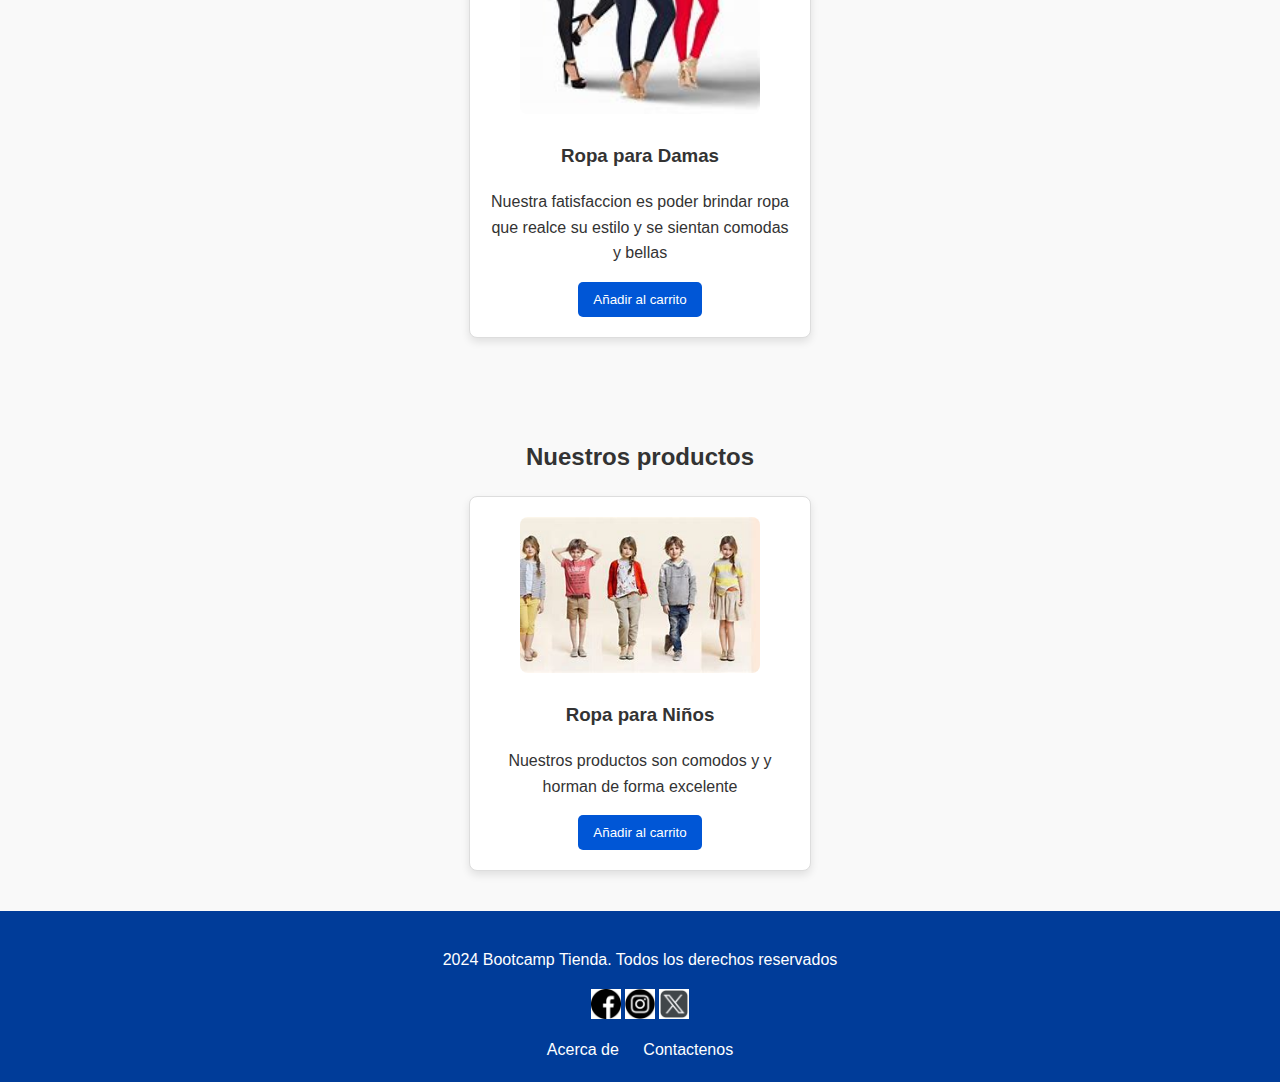
==== commit 0ca5d990: "actualizar style" ====
--- a/index.html
+++ b/index.html
@@ -12,7 +12,7 @@
         <div class="header-content">
         <h1>BG Fashion</h1>
             <nav>
-                <a href="index.html">Inicio</a>
+                
                 <a href="carrito.html">Carrito</a>
                 <a href="acerca.html">Acerca de</a>
                 <a href="contacto.html">Contactenos</a>
--- a/assets/css/style.css
+++ b/assets/css/style.css
@@ -6,9 +6,9 @@
   color: #333;
 }
  
-header {
+.header {
   /*background: #0056d6;*/
-  background-image: url("/assets/images/fondo-ropa.jpeg");
+  background:
       color: blue;
   padding: 20px;
   display: flex;
